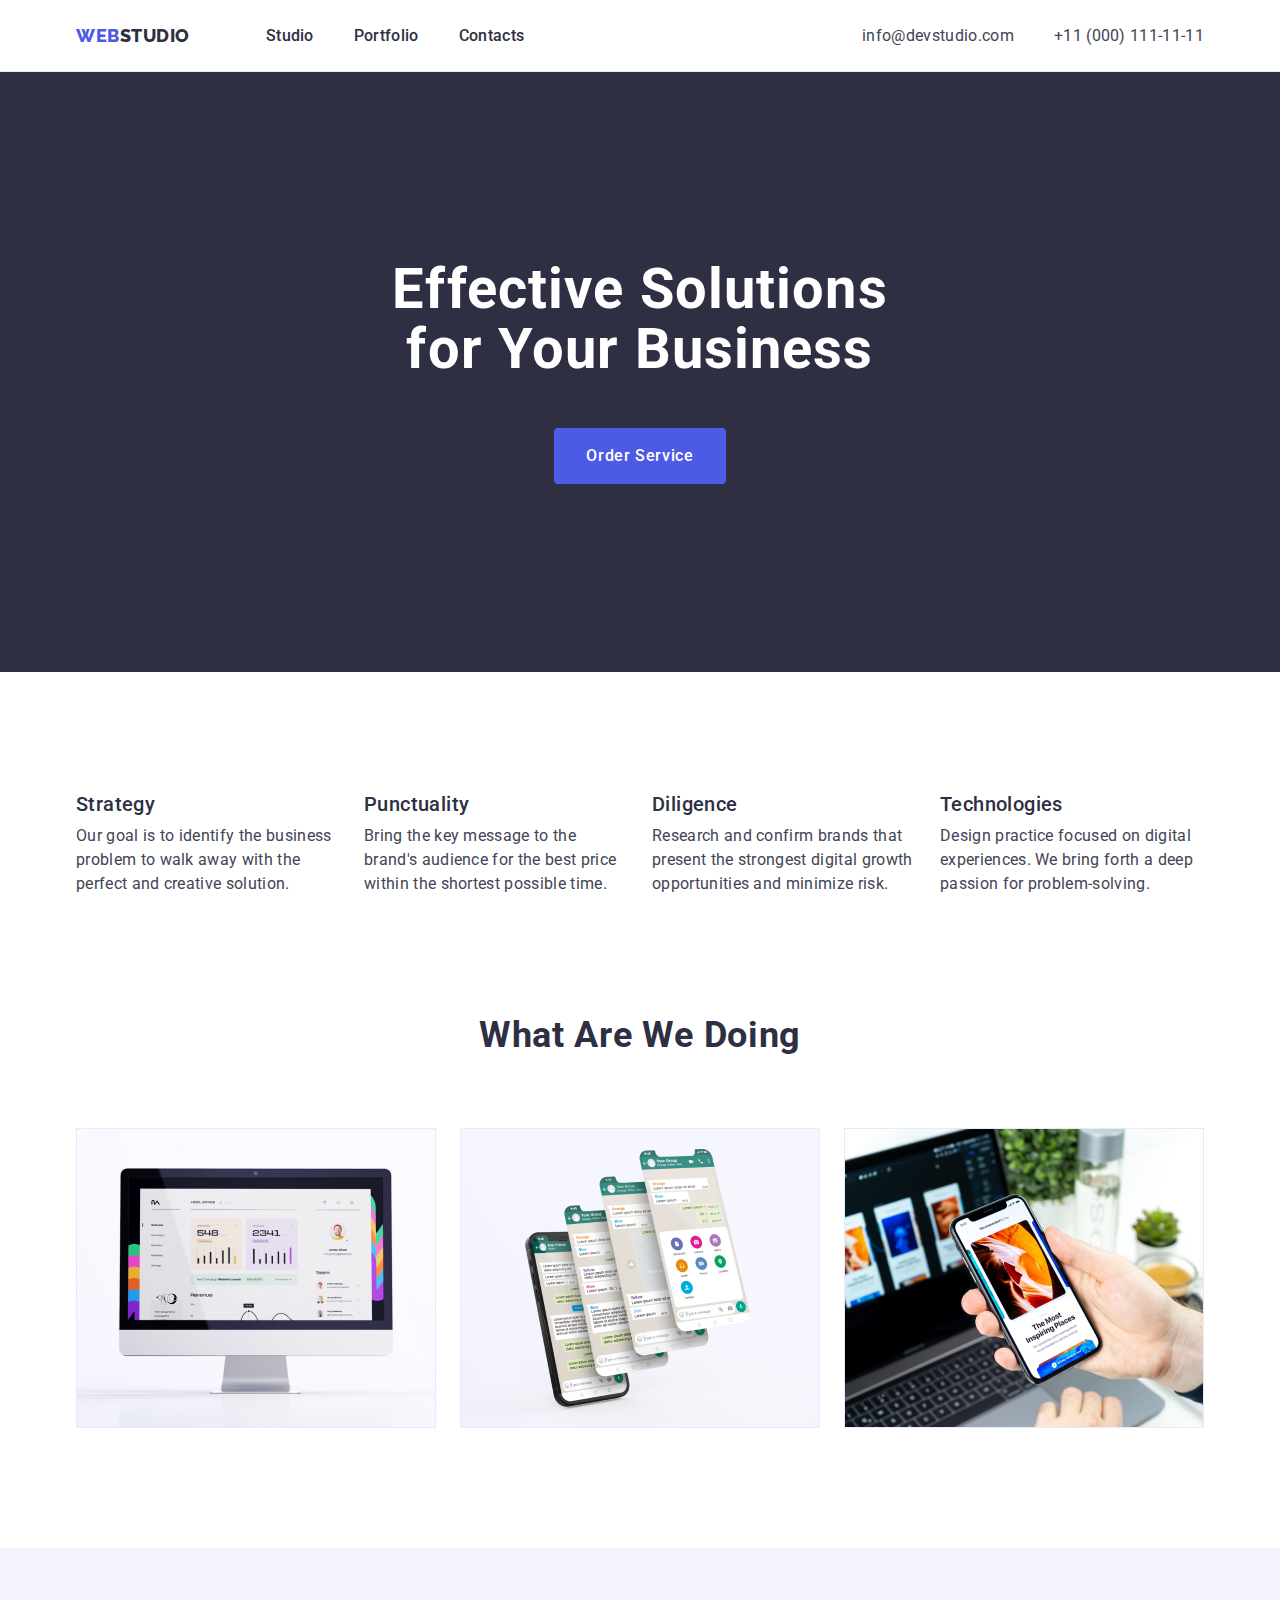
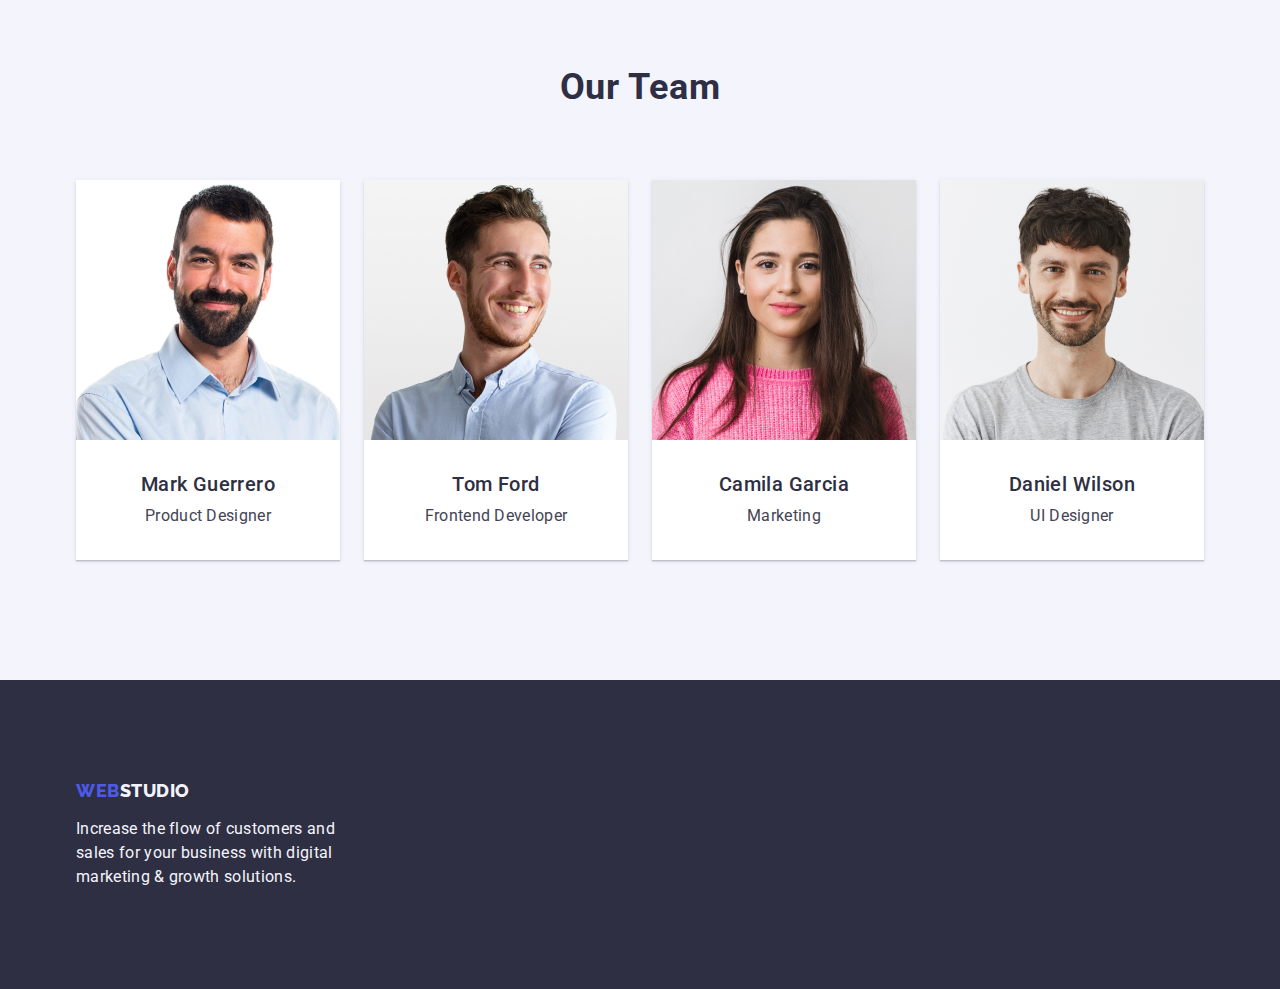
==== index.html @ 65614167 "Initial commit" ====
<!DOCTYPE html>
<html lang="en">
  <head>
    <meta charset="UTF-8" />
    <meta http-equiv="X-UA-Compatible" content="IE=edge" />
    <meta name="viewport" content="width=device-width, initial-scale=1.0" />
    <link rel="preconnect" href="https://fonts.googleapis.com" />
    <link rel="preconnect" href="https://fonts.gstatic.com" crossorigin />
    <link
      href="https://fonts.googleapis.com/css2?family=Raleway:wght@800&family=Roboto:wght@400;500;700;900&display=swap"
      rel="stylesheet"
    />
    <link
      rel="stylesheet"
      href="https://cdnjs.cloudflare.com/ajax/libs/modern-normalize/1.1.0/modern-normalize.min.css"
    />
    <link rel="stylesheet" href="./css/styles.css" />
    <title>WebStudio</title>
  </head>
  <body>
    <!-- Шапка макету -->
    <header class="page-header">
      <div class="main-nav container">
        <nav class="page-nav">
          <a href="./index.html" class="logo-page logo link"
            >Web<span class="logo-text-header">Studio</span></a
          >
          <ul class="site-nav list">
            <li class="nav-item">
              <a href="./index.html" class="nav-link link">Studio</a>
            </li>
            <li class="nav-item">
              <a href="./portfolio.html" class="nav-link link">Portfolio</a>
            </li>
            <li class="nav-item">
              <a href="" class="nav-link link">Contacts</a>
            </li>
          </ul>
        </nav>
        <!-- Контакти -->
        <address class="tel-email">
          <ul class="tel-email-contacs list">
            <li class="item">
              <a href="mailto:info@devstudio.com" class="tel-email-link link"
                >info@devstudio.com</a
              >
            </li>
            <li class="item">
              <a href="tel:+110001111111" class="tel-email-link link"
                >+11 (000) 111-11-11</a
              >
            </li>
          </ul>
        </address>
      </div>
    </header>
    <main>
      <!-- Секція Герой -->
      <section class="hero">
        <div class="container">
          <h1 class="hero-title">Effective Solutions for Your Business</h1>
          <button type="button" class="button hero-btn">Order Service</button>
        </div>
      </section>

      <!-- Секція 1 -->
      <section class="section">
        <div class="container">
          <h2 class="visually-hidden">advantages Webstudio</h2>
          <ul class="advantages list">
            <li class="adv-item">
              <h3 class="title">Strategy</h3>
              <p class="section-advantages-text">
                Our goal is to identify the business problem to walk away with
                the perfect and creative solution.
              </p>
            </li>
            <li class="adv-item">
              <h3 class="title">Punctuality</h3>
              <p class="section-advantages-text">
                Bring the key message to the brand's audience for the best price
                within the shortest possible time.
              </p>
            </li>
            <li class="adv-item">
              <h3 class="title">Diligence</h3>
              <p class="section-advantages-text">
                Research and confirm brands that present the strongest digital
                growth opportunities and minimize risk.
              </p>
            </li>
            <li class="adv-item">
              <h3 class="title">Technologies</h3>
              <p class="section-advantages-text">
                Design practice focused on digital experiences. We bring forth a
                deep passion for problem-solving.
              </p>
            </li>
          </ul>
        </div>
      </section>
      <!-- Секція 2 -->
      <section class="section-doing">
        <div class="container">
          <h2 class="section-title">What are we doing</h2>
          <ul class="our-works list">
            <li class="item">
              <img
                src="./images/mono.jpg"
                alt="monobblok"
                width="360"
                height="300"
              />
            </li>
            <li class="item">
              <img
                src="./images/smart.jpg"
                alt="smartphone"
                width="360"
                height="300"
              />
            </li>
            <li class="item">
              <img
                src="./images/smartnout.jpg"
                alt="smartphone in hands, laptop on the table"
                width="360"
                height="300"
              />
            </li>
          </ul>
        </div>
      </section>
      <!-- Секція 3 -->
      <section class="section-team">
        <div class="container">
          <h2 class="section-team-title">Our Team</h2>
          <ul class="sections-team list">
            <li class="section-team-card item">
              <img
                src="./images/mark.jpg"
                alt="photo mark guerrero"
                width="264"
                height="260"
              />
              <div class="card-team">
                <h3 class="section-team-title-empl">Mark Guerrero</h3>
                <p class="section-team-text">Product Designer</p>
              </div>
            </li>
            <li class="section-team-card item">
              <img
                src="./images/tom.jpg"
                alt="photo tom ford"
                width="264"
                height="260"
              />
              <div class="card-team">
                <h3 class="section-team-title-empl">Tom Ford</h3>
                <p class="section-team-text">Frontend Developer</p>
              </div>
            </li>
            <li class="section-team-card item">
              <img
                src="./images/camila.jpg"
                alt="photo camila garcia"
                width="264"
                height="260"
              />
              <div class="card-team">
                <h3 class="section-team-title-empl">Camila Garcia</h3>
                <p class="section-team-text">Marketing</p>
              </div>
            </li>
            <li class="section-team-card item">
              <img
                src="./images/daniel.jpg"
                alt="photo daniel wilson"
                width="264"
                height="260"
              />
              <div class="card-team">
                <h3 class="section-team-title-empl">Daniel Wilson</h3>
                <p class="section-team-text">UI Designer</p>
              </div>
            </li>
          </ul>
        </div>
      </section>
    </main>
    <!-- Футер -->
    <footer class="footer">
      <div class="container">
        <a href="./index.html" class="footer-logo logo link"
          >Web<span class="logo-text-footer">Studio</span></a
        >
        <p class="footer-text">
          Increase the flow of customers and sales for your business with
          digital marketing & growth solutions.
        </p>
      </div>
    </footer>
  </body>
</html>
---- css/styles.css ----
html {
  box-sizing: border-box;
}

*,
*::before,
*::after {
  box-sizing: inherit;
}

:root {
  --primary-brand-color: #4d5ae5;
  --pressed-state-color: #404bbf;
  --title-text-color: #2e2f42;
  --body-text-color: #434455;
  --accent-color: #e7e9fc;
  --background-section-color: #f4f4fd;
  --background-dark-color: #2e2f42;
  --background-white-color: #ffffff;
}

body {
  background-color: var(--background-white-color);
  color: var(--body-text-color);
  font-family: 'Roboto', sans-serif;
}

img {
  display: block;
  max-width: 100%;
}
h1,
h2,
h3,
h4,
h5,
h6,
p {
  margin: 0;
}
/* Скидання значень */
.list {
  list-style: none;
  padding: 0;
  margin: 0;
}

.link {
  text-decoration: none;
}

/* Контейнер */
.container {
  width: 1158px;
  padding-left: 15px;
  padding-right: 15px;
  margin-left: auto;
  margin-right: auto;
}

/* Шапка */

.page-header {
  border-bottom: 1px solid var(--accent-color);
  max-height: 72px;
}

/* Логотип */
.logo {
  color: var(--title-text-color);
  font-family: 'Raleway', sans-serif;
  font-weight: 800;
  font-size: 18px;
  line-height: 1.17;
  letter-spacing: 0.03em;
  text-transform: uppercase;
  color: #4d5ae5;
}
.logo-text-header {
  color: var(--title-text-color);
}
.logo-page {
  margin-right: 76px;
}

/* Навігація */
.main-nav,
.page-nav,
.main-filters {
  display: flex;
  align-items: center;
  margin-right: auto;
}

.site-nav {
  display: flex;
  gap: 40px;
}
.tel-email-contacs {
  display: flex;
  gap: 40px;
}

.nav-link {
  display: block;
  padding: 24px 0;
  color: var(--title-text-color);
  font-weight: 500;
  font-size: 16px;
  line-height: 1.5;
  letter-spacing: 0.02em;
}

.nav-link:hover,
.nav-link:focus {
  color: var(--pressed-state-color);
}
/* Контакти */

.tel-email-link {
  display: block;
  padding-top: 24px;
  padding-bottom: 24px;
  font-style: normal;
  font-size: 16px;
  line-height: 1.5;
  letter-spacing: 0.02em;
  color: var(--body-text-color);
}

.tel-email-link:hover,
.tel-email-link:focus {
  color: var(--pressed-state-color);
}

/* Секція герой */

.hero {
  padding-top: 188px;
  padding-bottom: 188px;
  text-align: center;
  background-color: var(--background-dark-color);
}
.hero-title {
  margin-top: 0;
  margin-right: auto;
  margin-left: auto;
  margin-bottom: 48px;

  color: var(--background-white-color);
  font-weight: 700;
  font-size: 56px;
  max-width: 496px;
  line-height: 1.07;
  letter-spacing: 0.02em;
}

/* Кнопки */
.button {
  display: block;
  border-radius: 4px;
  padding: 16px 32px;
  min-width: 169px;
  text-align: center;

  background-color: var(--primary-brand-color);
  color: var(--background-white-color);
  font-family: inherit;
  font-weight: 500;
  font-size: 16px;
  line-height: 1.5;
  align-items: center;
  letter-spacing: 0.04em;
  cursor: pointer;
}

.button.hero-btn {
  border: none;
  margin: 0 auto;
}
.button.hero-btn:hover,
.button.hero-btn:focus {
  background-color: var(--pressed-state-color);
}
/* Секція 2 */
.section-title,
.section-team-title {
  margin-top: 0;
  margin-bottom: 72px;
  color: var(--title-text-color);
  font-weight: 700;
  font-size: 36px;
  line-height: 1.11;
  text-align: center;
  letter-spacing: 0.02em;
  text-transform: capitalize;
}
.advantages {
  display: flex;
  gap: 24px;
  /* padding: 120px 0; */
}
.section {
  padding: 120px 0;
}
.visually-hidden {
  position: absolute;
  width: 1px;
  height: 1px;
  margin: -1px;
  border: 0;
  padding: 0;

  white-space: nowrap;
  clip-path: inset(100%);
  clip: rect(0 0 0 0);
  overflow: hidden;
}

.adv-item {
  width: 264px;
}

.advantages .title,
.services-title,
.section-team-title-empl {
  margin-top: 0;
  margin-bottom: 8px;
  color: var(--title-text-color);
  font-weight: 500;
  font-size: 20px;
  line-height: 1.2;
  letter-spacing: 0.02em;
}

.section-advantages-text,
.section-team-text,
.services-text,
.footer-text {
  margin-top: 0;
  margin-bottom: 0;
  font-size: 16px;
  line-height: 1.5;
  letter-spacing: 0.02em;
}

.services-text {
  color: var(--body-text-color);
}

/* Секція 2 */
.section-doing {
  padding-bottom: 120px;
}
.our-works,
.sections-team {
  display: flex;
  gap: 24px;
}
/* Секція 3 */
.section-team {
  padding-top: 120px;
  padding-bottom: 120px;
  background-color: var(--background-section-color);
}
.section-team-card {
  background: var(--background-white-color);
  box-shadow: 0px 1px 6px rgba(46, 47, 66, 0.08),
    0px 1px 1px rgba(46, 47, 66, 0.16), 0px 2px 1px rgba(46, 47, 66, 0.08);

  background-color: var(--background-white-color);
}
.card-team {
  padding-top: 32px;
  padding-bottom: 32px;
  padding-left: 16px;
  padding-right: 16px;

  text-align: center;
  border-radius: 0px 0px 4px 4px;
}
/* футер */
.footer {
  padding-top: 100px;
  padding-bottom: 100px;

  background-color: var(--background-dark-color);
  color: var(--background-section-color);
}

.footer-logo {
  display: inline-block;
  margin-bottom: 16px;
}
.logo-text-footer {
  color: var(--background-section-color);
}
.footer-text {
  width: 264px;
}
/* Портфоліо */
.section-portfolio {
  padding: 96px 0 120px 0;
}

/* Кнопки портфоліо */
.main-filters {
  justify-content: center;
  gap: 24px;
  margin-bottom: 72px;
}
.button.filters {
  padding: 12px 24px;
  border: 1px solid var(--accent-color);

  min-width: 69px;

  background-color: var(--background-section-color);
  color: var(--primary-brand-color);
}

.button.filters:hover,
.button.filters:focus {
  background-color: var(--pressed-state-color);
  color: var(--background-white-color);
  border: 1px solid transparent;
}
.services {
  display: flex;
  flex-wrap: wrap;
  gap: 48px 24px;
}
.services-list {
  width: 360px;
}

.card-content {
  padding: 32px 16px;
  border-left: 1px solid var(--accent-color);
  border-right: 1px solid var(--accent-color);
  border-bottom: 1px solid var(--accent-color);
}
.card-services-title {
  margin-top: 0;
  margin-bottom: 8px;
  color: var(--title-text-color);
  font-weight: 500;
  font-size: 20px;
  line-height: 1.2;
  letter-spacing: 0.02em;
}
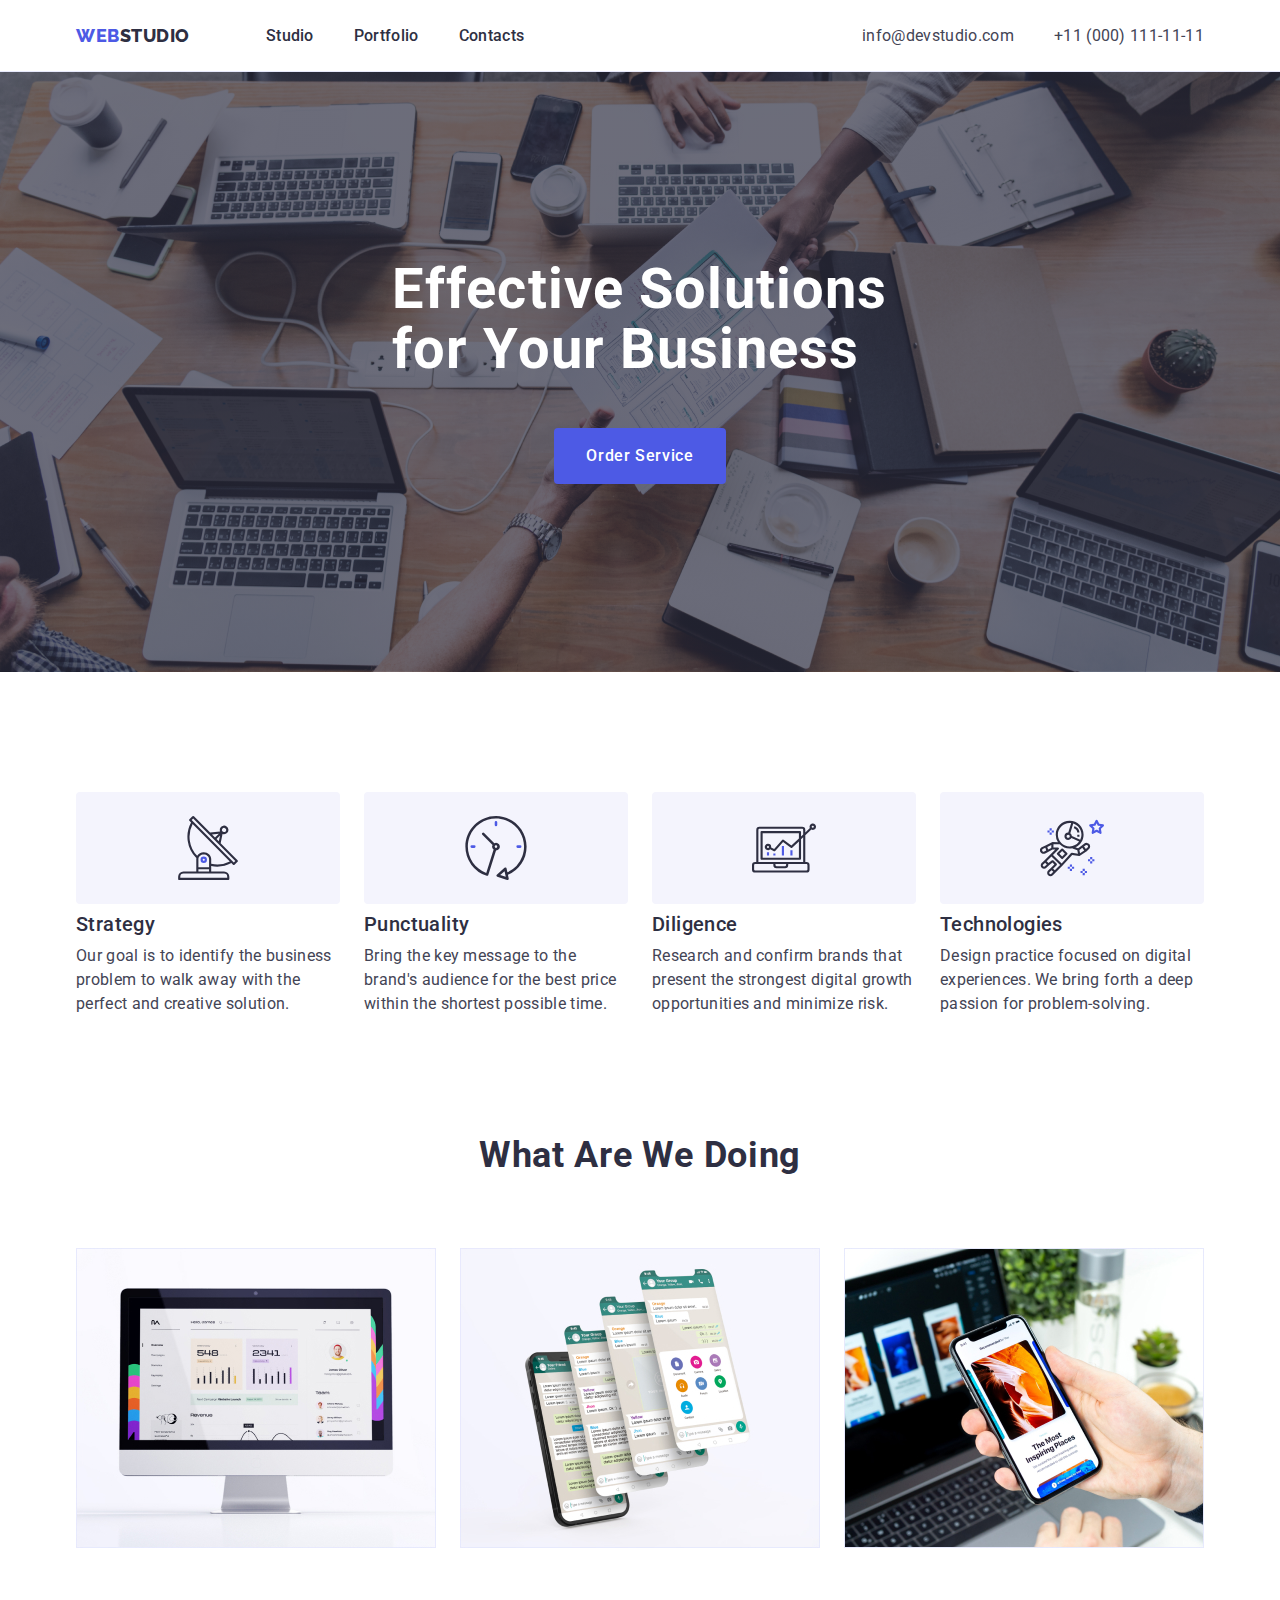
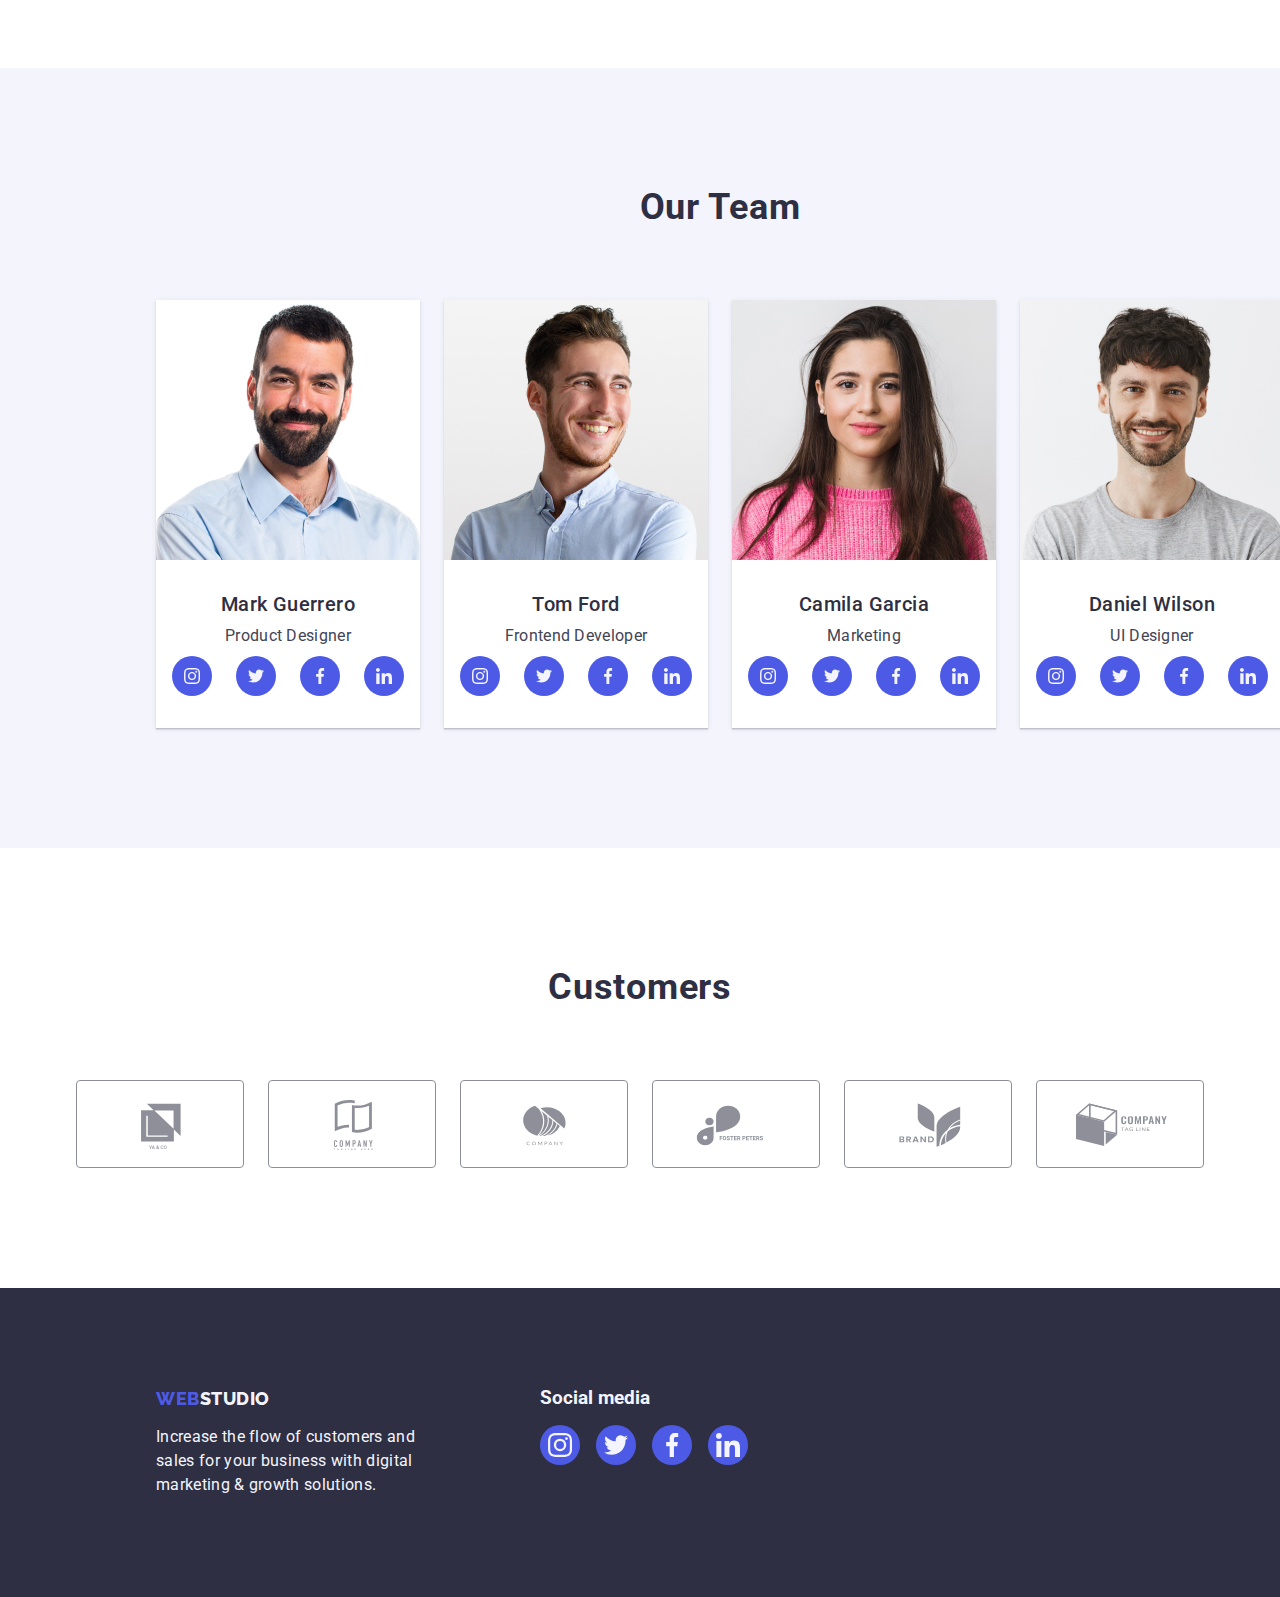
==== commit cebbf4b1: "hw-four" ====
--- a/index.html
+++ b/index.html
@@ -69,6 +69,9 @@
           <h2 class="visually-hidden">advantages Webstudio</h2>
           <ul class="advantages list">
             <li class="adv-item">
+              <svg class="feature-icon" widht="64" height="64">
+                <use href="./images/icon.svg#icon-antenna-1"></use>
+              </svg>
               <h3 class="title">Strategy</h3>
               <p class="section-advantages-text">
                 Our goal is to identify the business problem to walk away with
@@ -76,6 +79,9 @@
               </p>
             </li>
             <li class="adv-item">
+              <svg class="feature-icon" widht="64" height="64">
+                <use href="./images/icon.svg#icon-clock-1"></use>
+              </svg>
               <h3 class="title">Punctuality</h3>
               <p class="section-advantages-text">
                 Bring the key message to the brand's audience for the best price
@@ -83,6 +89,9 @@
               </p>
             </li>
             <li class="adv-item">
+              <svg class="feature-icon" widht="64" height="64">
+                <use href="./images/icon.svg#icon-diagram-1"></use>
+              </svg>
               <h3 class="title">Diligence</h3>
               <p class="section-advantages-text">
                 Research and confirm brands that present the strongest digital
@@ -90,6 +99,9 @@
               </p>
             </li>
             <li class="adv-item">
+              <svg class="feature-icon" widht="64" height="64">
+                <use href="./images/icon.svg#icon-astronaut-1"></use>
+              </svg>
               <h3 class="title">Technologies</h3>
               <p class="section-advantages-text">
                 Design practice focused on digital experiences. We bring forth a
@@ -146,8 +158,41 @@
               <div class="card-team">
                 <h3 class="section-team-title-empl">Mark Guerrero</h3>
                 <p class="section-team-text">Product Designer</p>
+                <ul class="social-list list">
+                  <li class="social-list-item">
+                    <a href="" class="social-list-link">
+                      <svg class="social-list-icon" widht="16" height="16">
+                        <use
+                          href="./images/icon.svg#icon-instagram-2"
+                        ></use></svg
+                    ></a>
+                  </li>
+                  <li class="social-list-item">
+                    <a href="" class="social-list-link">
+                      <svg class="social-list-icon" widht="16" height="16">
+                        <use href="./images/icon.svg#icon-twitter-1"></use></svg
+                    ></a>
+                  </li>
+                  <li class="social-list-item">
+                    <a href="" class="social-list-link">
+                      <svg class="social-list-icon" widht="16" height="16">
+                        <use
+                          href="./images/icon.svg#icon-facebook-1"
+                        ></use></svg
+                    ></a>
+                  </li>
+                  <li class="social-list-item">
+                    <a href="" class="social-list-link">
+                      <svg class="social-list-icon" widht="16" height="16">
+                        <use
+                          href="./images/icon.svg#icon-linkedin-1"
+                        ></use></svg
+                    ></a>
+                  </li>
+                </ul>
               </div>
             </li>
+
             <li class="section-team-card item">
               <img
                 src="./images/tom.jpg"
@@ -158,6 +203,38 @@
               <div class="card-team">
                 <h3 class="section-team-title-empl">Tom Ford</h3>
                 <p class="section-team-text">Frontend Developer</p>
+                <ul class="social-list list">
+                  <li class="social-list-item">
+                    <a href="" class="social-list-link">
+                      <svg class="social-list-icon" widht="16" height="16">
+                        <use
+                          href="./images/icon.svg#icon-instagram-2"
+                        ></use></svg
+                    ></a>
+                  </li>
+                  <li class="social-list-item">
+                    <a href="" class="social-list-link">
+                      <svg class="social-list-icon" widht="16" height="16">
+                        <use href="./images/icon.svg#icon-twitter-1"></use></svg
+                    ></a>
+                  </li>
+                  <li class="social-list-item">
+                    <a href="" class="social-list-link">
+                      <svg class="social-list-icon" widht="16" height="16">
+                        <use
+                          href="./images/icon.svg#icon-facebook-1"
+                        ></use></svg
+                    ></a>
+                  </li>
+                  <li class="social-list-item">
+                    <a href="" class="social-list-link">
+                      <svg class="social-list-icon" widht="16" height="16">
+                        <use
+                          href="./images/icon.svg#icon-linkedin-1"
+                        ></use></svg
+                    ></a>
+                  </li>
+                </ul>
               </div>
             </li>
             <li class="section-team-card item">
@@ -170,6 +247,38 @@
               <div class="card-team">
                 <h3 class="section-team-title-empl">Camila Garcia</h3>
                 <p class="section-team-text">Marketing</p>
+                <ul class="social-list list">
+                  <li class="social-list-item">
+                    <a href="" class="social-list-link">
+                      <svg class="social-list-icon" widht="16" height="16">
+                        <use
+                          href="./images/icon.svg#icon-instagram-2"
+                        ></use></svg
+                    ></a>
+                  </li>
+                  <li class="social-list-item">
+                    <a href="" class="social-list-link">
+                      <svg class="social-list-icon" widht="16" height="16">
+                        <use href="./images/icon.svg#icon-twitter-1"></use></svg
+                    ></a>
+                  </li>
+                  <li class="social-list-item">
+                    <a href="" class="social-list-link">
+                      <svg class="social-list-icon" widht="16" height="16">
+                        <use
+                          href="./images/icon.svg#icon-facebook-1"
+                        ></use></svg
+                    ></a>
+                  </li>
+                  <li class="social-list-item">
+                    <a href="" class="social-list-link">
+                      <svg class="social-list-icon" widht="16" height="16">
+                        <use
+                          href="./images/icon.svg#icon-linkedin-1"
+                        ></use></svg
+                    ></a>
+                  </li>
+                </ul>
               </div>
             </li>
             <li class="section-team-card item">
@@ -182,22 +291,126 @@
               <div class="card-team">
                 <h3 class="section-team-title-empl">Daniel Wilson</h3>
                 <p class="section-team-text">UI Designer</p>
+                <ul class="social-list list">
+                  <li class="social-list-item">
+                    <a href="" class="social-list-link">
+                      <svg class="social-list-icon" widht="16" height="16">
+                        <use
+                          href="./images/icon.svg#icon-instagram-2"
+                        ></use></svg
+                    ></a>
+                  </li>
+                  <li class="social-list-item">
+                    <a href="" class="social-list-link">
+                      <svg class="social-list-icon" widht="16" height="16">
+                        <use href="./images/icon.svg#icon-twitter-1"></use></svg
+                    ></a>
+                  </li>
+                  <li class="social-list-item">
+                    <a href="" class="social-list-link">
+                      <svg class="social-list-icon" widht="16" height="16">
+                        <use
+                          href="./images/icon.svg#icon-facebook-1"
+                        ></use></svg
+                    ></a>
+                  </li>
+                  <li class="social-list-item">
+                    <a href="" class="social-list-link">
+                      <svg class="social-list-icon" widht="16" height="16">
+                        <use
+                          href="./images/icon.svg#icon-linkedin-1"
+                        ></use></svg
+                    ></a>
+                  </li>
+                </ul>
               </div>
+            </li>
+          </ul>
+        </div>
+      </section>
+
+      <!-- Секція 4 -->
+      <section class="section">
+        <div class="container">
+          <h2 class="section-customers-title">Customers</h2>
+          <ul class="customers-list list">
+            <li class="customers-list-item">
+              <svg class="customers-icon" widht="104" height="56">
+                <use href="./images/icon.svg#icon-Logo-YaCo"></use>
+              </svg>
+            </li>
+            <li class="customers-list-item">
+              <svg class="customers-icon" widht="104" height="56">
+                <use href="./images/icon.svg#icon-Logo-Tagline"></use>
+              </svg>
+            </li>
+            <li class="customers-list-item">
+              <svg class="customers-icon" widht="104" height="56">
+                <use href="./images/icon.svg#icon-Logo-Company"></use>
+              </svg>
+            </li>
+            <li class="customers-list-item">
+              <svg class="customers-icon" widht="104" height="56">
+                <use href="./images/icon.svg#icon-Logo-Foster"></use>
+              </svg>
+            </li>
+
+            <li class="customers-list-item">
+              <svg class="customers-icon" widht="104" height="56">
+                <use href="./images/icon.svg#icon-Logo-Brand"></use>
+              </svg>
+            </li>
+            <li class="customers-list-item">
+              <svg class="customers-icon" widht="104" height="56">
+                <use href="./images/icon.svg#icon-Logo-Tag-Line"></use>
+              </svg>
             </li>
           </ul>
         </div>
       </section>
     </main>
+
     <!-- Футер -->
     <footer class="footer">
-      <div class="container">
-        <a href="./index.html" class="footer-logo logo link"
-          >Web<span class="logo-text-footer">Studio</span></a
-        >
-        <p class="footer-text">
-          Increase the flow of customers and sales for your business with
-          digital marketing & growth solutions.
-        </p>
+      <div class="footer-container container">
+        <div class="footer-one-part">
+          <a href="./index.html" class="footer-logo logo link"
+            >Web<span class="logo-text-footer">Studio</span></a
+          >
+          <p class="footer-text">
+            Increase the flow of customers and sales for your business with
+            digital marketing & growth solutions.
+          </p>
+        </div>
+        <div class="footer-two-part">
+          <h3 class="footer-social-title">Social media</h3>
+          <ul class="footer-social-list list">
+            <li>
+              <a href="" class="social-list-link">
+                <svg class="social-list-icon" widht="24" height="24">
+                  <use href="./images/icon.svg#icon-instagram-2"></use></svg
+              ></a>
+            </li>
+            <li>
+              <a href="" class="social-list-link">
+                <svg class="social-list-icon" widht="24" height="24">
+                  <use href="./images/icon.svg#icon-twitter-1"></use></svg
+              ></a>
+            </li>
+            <li>
+              <a href="" class="social-list-link">
+                <svg class="social-list-icon" widht="24" height="24">
+                  <use href="./images/icon.svg#icon-facebook-1"></use></svg
+              ></a>
+            </li>
+            <li>
+              <a href="" class="social-list-link">
+                <svg class="social-list-icon" widht="24" height="24">
+                  <use href="./images/icon.svg#icon-linkedin-1"></use></svg
+              ></a>
+            </li>
+          </ul>
+        </div>
       </div>
     </footer>
   </body>
--- a/css/styles.css
+++ b/css/styles.css
@@ -17,6 +17,7 @@
   --background-section-color: #f4f4fd;
   --background-dark-color: #2e2f42;
   --background-white-color: #ffffff;
+  --subtle-text: #8e8f99;
 }
 
 body {
@@ -136,10 +137,18 @@
 /* Секція герой */
 
 .hero {
+  max-width: 1440px;
   padding-top: 188px;
   padding-bottom: 188px;
-  text-align: center;
+  margin: 0 auto;
+  background-size: cover;
+  background-position: center;
   background-color: var(--background-dark-color);
+  background-image: linear-gradient(
+      rgba(46, 47, 66, 0.7),
+      rgba(46, 47, 66, 0.7)
+    ),
+    url('/images/people-office.jpg');
 }
 .hero-title {
   margin-top: 0;
@@ -184,7 +193,8 @@
 }
 /* Секція 2 */
 .section-title,
-.section-team-title {
+.section-team-title,
+.section-customers-title {
   margin-top: 0;
   margin-bottom: 72px;
   color: var(--title-text-color);
@@ -195,10 +205,18 @@
   letter-spacing: 0.02em;
   text-transform: capitalize;
 }
+.feature-icon {
+  display: block;
+  width: 264px;
+  height: 112px;
+  padding: 24px 100px;
+  margin-bottom: 8px;
+  background: var(--background-section-color);
+  border-radius: 4px;
+}
 .advantages {
   display: flex;
   gap: 24px;
-  /* padding: 120px 0; */
 }
 .section {
   padding: 120px 0;
@@ -259,8 +277,10 @@
 }
 /* Секція 3 */
 .section-team {
+  width: 1440px;
   padding-top: 120px;
   padding-bottom: 120px;
+  margin: 0 auto;
   background-color: var(--background-section-color);
 }
 .section-team-card {
@@ -279,15 +299,55 @@
   text-align: center;
   border-radius: 0px 0px 4px 4px;
 }
+.section-team-text {
+  margin-bottom: 8px;
+}
+.social-list {
+  display: flex;
+  justify-content: center;
+  gap: 24px;
+}
+.social-list-link {
+  display: flex;
+  justify-content: center;
+  align-items: center;
+  margin: 0;
+  width: 40px;
+  height: 40px;
+  border-radius: 50%;
+  background-color: var(--primary-brand-color);
+}
+
+/* Секція 4 */
+.customers-icon {
+  display: block;
+  width: 168px;
+  height: 88px;
+  padding: 16px 32px;
+  border: 1px solid var(--subtle-text);
+  border-radius: 4px;
+}
+.customers-list {
+  display: flex;
+  justify-content: center;
+  gap: 24px;
+}
 /* футер */
 .footer {
+  width: 1440px;
   padding-top: 100px;
   padding-bottom: 100px;
+  margin: 0 auto;
 
   background-color: var(--background-dark-color);
   color: var(--background-section-color);
 }
-
+.footer-container {
+  display: flex;
+}
+.footer-one-part {
+  margin-right: 120px;
+}
 .footer-logo {
   display: inline-block;
   margin-bottom: 16px;
@@ -297,6 +357,14 @@
 }
 .footer-text {
   width: 264px;
+}
+.footer-social-list {
+  display: flex;
+  justify-content: center;
+  gap: 16px;
+}
+.footer-social-title {
+  margin-bottom: 16px;
 }
 /* Портфоліо */
 .section-portfolio {
@@ -324,6 +392,8 @@
   background-color: var(--pressed-state-color);
   color: var(--background-white-color);
   border: 1px solid transparent;
+  box-shadow: 0px 3px 1px rgba(0, 0, 0, 0.1), 0px 2px 1px rgba(0, 0, 0, 0.08),
+    0px 2px 2px rgba(0, 0, 0, 0.12);
 }
 .services {
   display: flex;
@@ -332,6 +402,10 @@
 }
 .services-list {
   width: 360px;
+}
+.services-list:hover {
+  box-shadow: 0px 1px 6px rgba(46, 47, 66, 0.08),
+    0px 1px 1px rgba(46, 47, 66, 0.16), 0px 2px 1px rgba(46, 47, 66, 0.08);
 }
 
 .card-content {
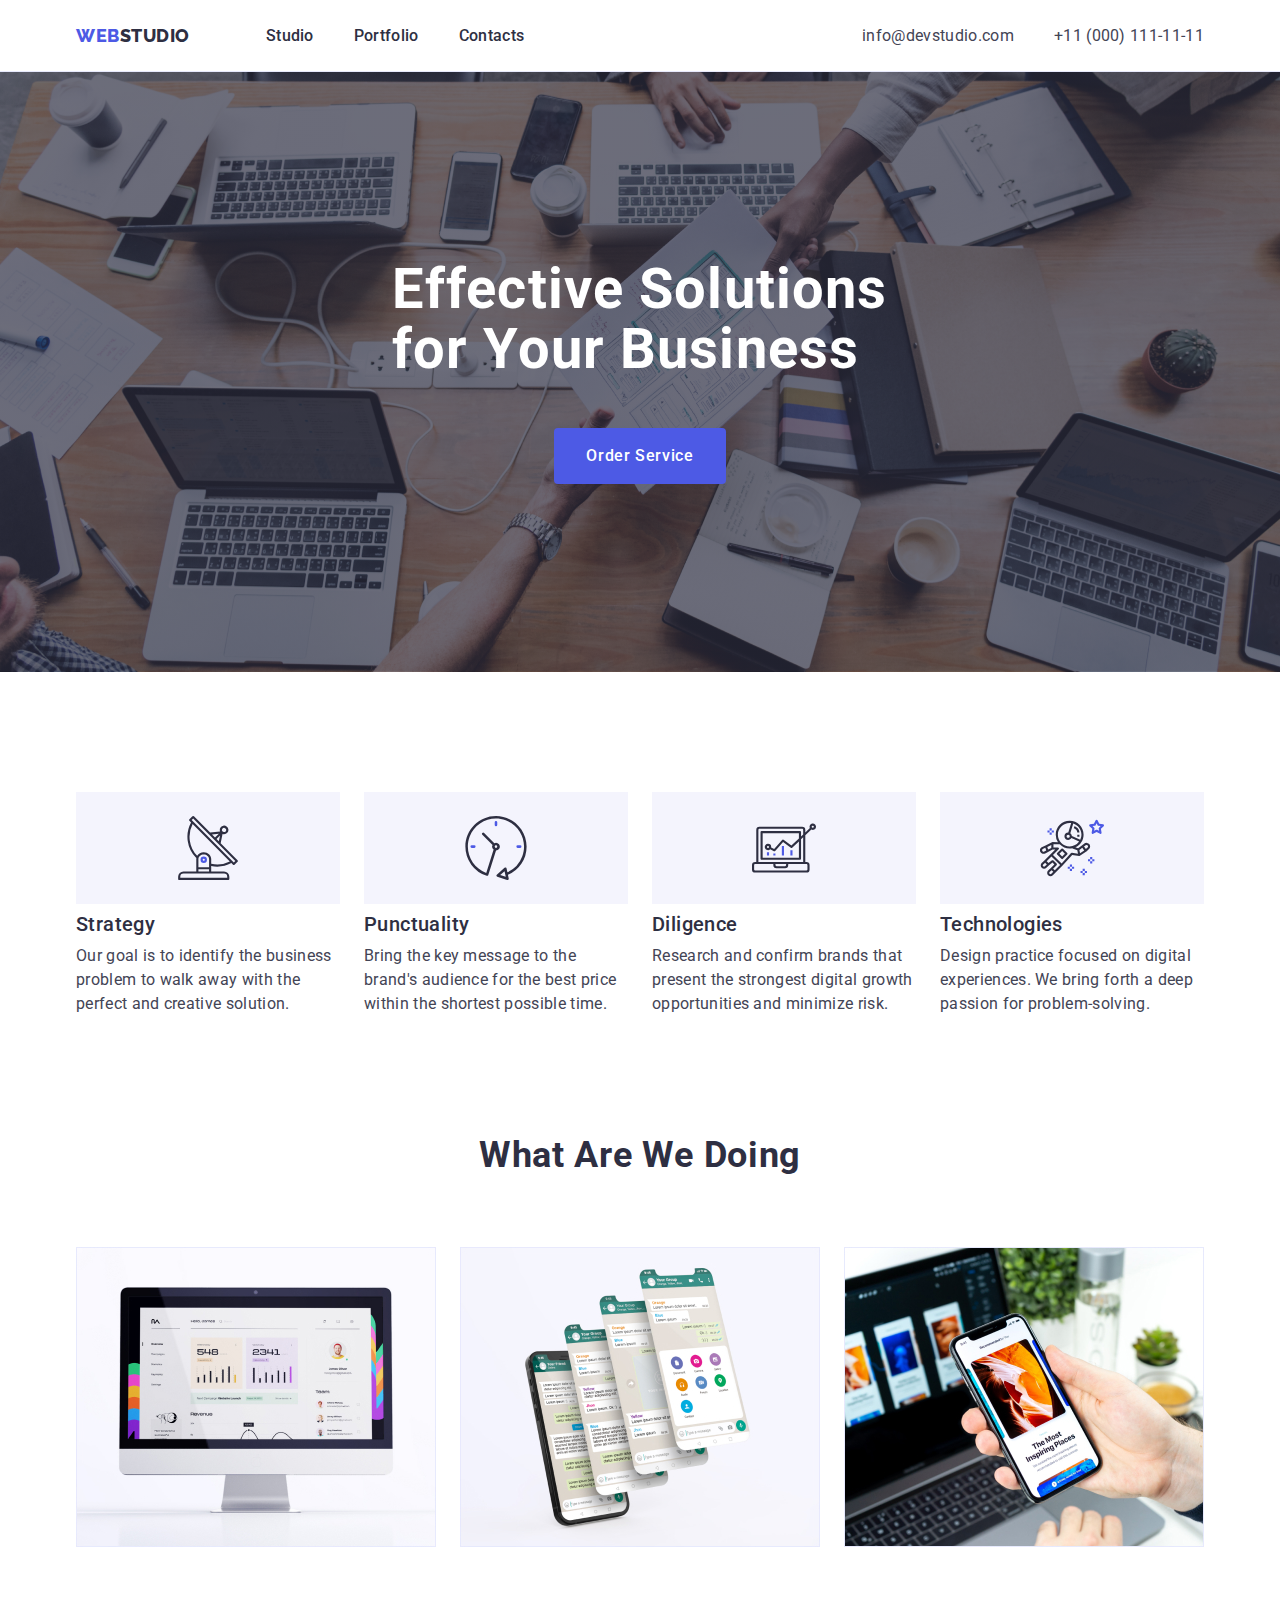
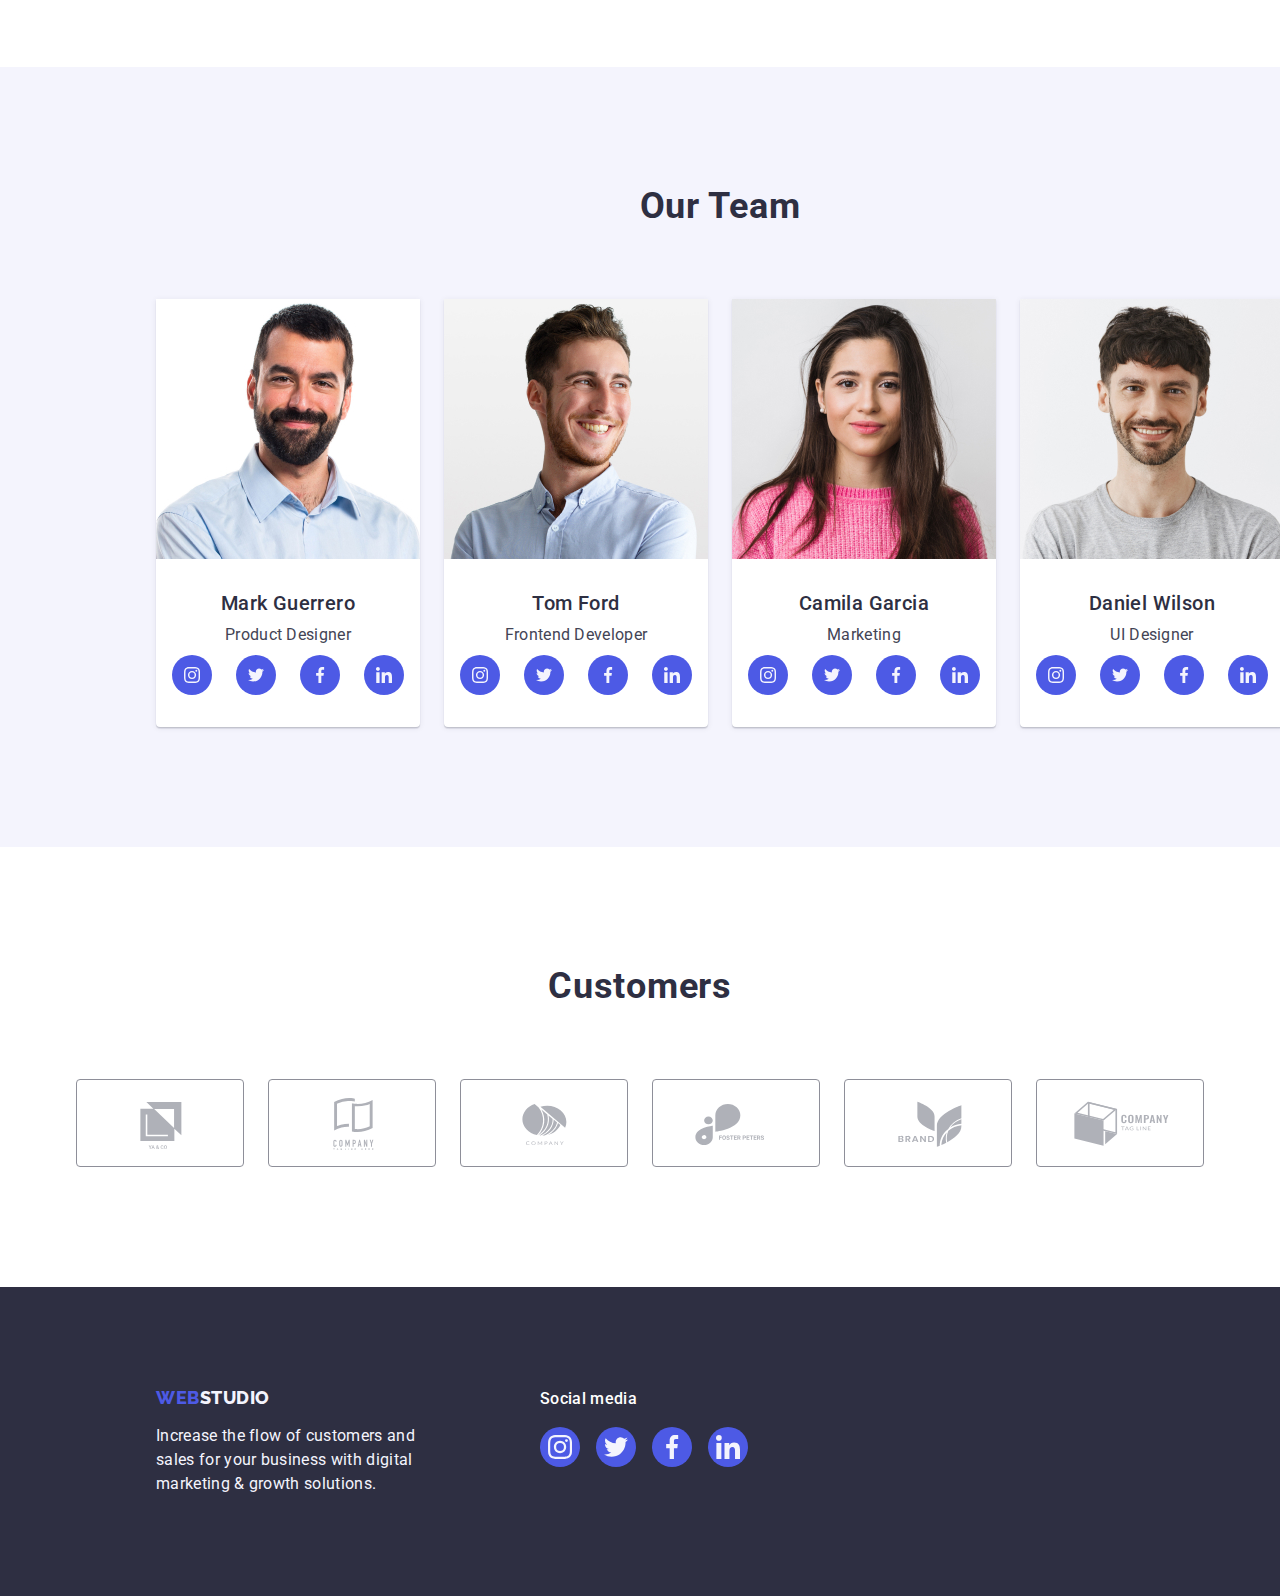
==== commit 2b3d75bc: "after one autochek" ====
--- a/index.html
+++ b/index.html
@@ -69,9 +69,11 @@
           <h2 class="visually-hidden">advantages Webstudio</h2>
           <ul class="advantages list">
             <li class="adv-item">
-              <svg class="feature-icon" widht="64" height="64">
-                <use href="./images/icon.svg#icon-antenna-1"></use>
-              </svg>
+              <div class="adv-icon">
+                <svg width="64" height="64">
+                  <use href="./images/icon.svg#icon-antenna-1"></use>
+                </svg>
+              </div>
               <h3 class="title">Strategy</h3>
               <p class="section-advantages-text">
                 Our goal is to identify the business problem to walk away with
@@ -79,9 +81,11 @@
               </p>
             </li>
             <li class="adv-item">
-              <svg class="feature-icon" widht="64" height="64">
-                <use href="./images/icon.svg#icon-clock-1"></use>
-              </svg>
+              <div class="adv-icon">
+                <svg width="64" height="64">
+                  <use href="./images/icon.svg#icon-clock-1"></use>
+                </svg>
+              </div>
               <h3 class="title">Punctuality</h3>
               <p class="section-advantages-text">
                 Bring the key message to the brand's audience for the best price
@@ -89,9 +93,11 @@
               </p>
             </li>
             <li class="adv-item">
-              <svg class="feature-icon" widht="64" height="64">
-                <use href="./images/icon.svg#icon-diagram-1"></use>
-              </svg>
+              <div class="adv-icon">
+                <svg width="64" height="64">
+                  <use href="./images/icon.svg#icon-diagram-1"></use>
+                </svg>
+              </div>
               <h3 class="title">Diligence</h3>
               <p class="section-advantages-text">
                 Research and confirm brands that present the strongest digital
@@ -99,9 +105,11 @@
               </p>
             </li>
             <li class="adv-item">
-              <svg class="feature-icon" widht="64" height="64">
-                <use href="./images/icon.svg#icon-astronaut-1"></use>
-              </svg>
+              <div class="adv-icon">
+                <svg width="64" height="64">
+                  <use href="./images/icon.svg#icon-astronaut-1"></use>
+                </svg>
+              </div>
               <h3 class="title">Technologies</h3>
               <p class="section-advantages-text">
                 Design practice focused on digital experiences. We bring forth a
@@ -161,7 +169,7 @@
                 <ul class="social-list list">
                   <li class="social-list-item">
                     <a href="" class="social-list-link">
-                      <svg class="social-list-icon" widht="16" height="16">
+                      <svg class="social-list-icon" width="16" height="16">
                         <use
                           href="./images/icon.svg#icon-instagram-2"
                         ></use></svg
@@ -169,13 +177,13 @@
                   </li>
                   <li class="social-list-item">
                     <a href="" class="social-list-link">
-                      <svg class="social-list-icon" widht="16" height="16">
+                      <svg class="social-list-icon" width="16" height="16">
                         <use href="./images/icon.svg#icon-twitter-1"></use></svg
                     ></a>
                   </li>
                   <li class="social-list-item">
                     <a href="" class="social-list-link">
-                      <svg class="social-list-icon" widht="16" height="16">
+                      <svg class="social-list-icon" width="16" height="16">
                         <use
                           href="./images/icon.svg#icon-facebook-1"
                         ></use></svg
@@ -183,7 +191,7 @@
                   </li>
                   <li class="social-list-item">
                     <a href="" class="social-list-link">
-                      <svg class="social-list-icon" widht="16" height="16">
+                      <svg class="social-list-icon" width="16" height="16">
                         <use
                           href="./images/icon.svg#icon-linkedin-1"
                         ></use></svg
@@ -206,7 +214,7 @@
                 <ul class="social-list list">
                   <li class="social-list-item">
                     <a href="" class="social-list-link">
-                      <svg class="social-list-icon" widht="16" height="16">
+                      <svg class="social-list-icon" width="16" height="16">
                         <use
                           href="./images/icon.svg#icon-instagram-2"
                         ></use></svg
@@ -214,13 +222,13 @@
                   </li>
                   <li class="social-list-item">
                     <a href="" class="social-list-link">
-                      <svg class="social-list-icon" widht="16" height="16">
+                      <svg class="social-list-icon" width="16" height="16">
                         <use href="./images/icon.svg#icon-twitter-1"></use></svg
                     ></a>
                   </li>
                   <li class="social-list-item">
                     <a href="" class="social-list-link">
-                      <svg class="social-list-icon" widht="16" height="16">
+                      <svg class="social-list-icon" width="16" height="16">
                         <use
                           href="./images/icon.svg#icon-facebook-1"
                         ></use></svg
@@ -228,7 +236,7 @@
                   </li>
                   <li class="social-list-item">
                     <a href="" class="social-list-link">
-                      <svg class="social-list-icon" widht="16" height="16">
+                      <svg class="social-list-icon" width="16" height="16">
                         <use
                           href="./images/icon.svg#icon-linkedin-1"
                         ></use></svg
@@ -250,7 +258,7 @@
                 <ul class="social-list list">
                   <li class="social-list-item">
                     <a href="" class="social-list-link">
-                      <svg class="social-list-icon" widht="16" height="16">
+                      <svg class="social-list-icon" width="16" height="16">
                         <use
                           href="./images/icon.svg#icon-instagram-2"
                         ></use></svg
@@ -258,13 +266,13 @@
                   </li>
                   <li class="social-list-item">
                     <a href="" class="social-list-link">
-                      <svg class="social-list-icon" widht="16" height="16">
+                      <svg class="social-list-icon" width="16" height="16">
                         <use href="./images/icon.svg#icon-twitter-1"></use></svg
                     ></a>
                   </li>
                   <li class="social-list-item">
                     <a href="" class="social-list-link">
-                      <svg class="social-list-icon" widht="16" height="16">
+                      <svg class="social-list-icon" width="16" height="16">
                         <use
                           href="./images/icon.svg#icon-facebook-1"
                         ></use></svg
@@ -272,7 +280,7 @@
                   </li>
                   <li class="social-list-item">
                     <a href="" class="social-list-link">
-                      <svg class="social-list-icon" widht="16" height="16">
+                      <svg class="social-list-icon" width="16" height="16">
                         <use
                           href="./images/icon.svg#icon-linkedin-1"
                         ></use></svg
@@ -294,7 +302,7 @@
                 <ul class="social-list list">
                   <li class="social-list-item">
                     <a href="" class="social-list-link">
-                      <svg class="social-list-icon" widht="16" height="16">
+                      <svg class="social-list-icon" width="16" height="16">
                         <use
                           href="./images/icon.svg#icon-instagram-2"
                         ></use></svg
@@ -302,13 +310,13 @@
                   </li>
                   <li class="social-list-item">
                     <a href="" class="social-list-link">
-                      <svg class="social-list-icon" widht="16" height="16">
+                      <svg class="social-list-icon" width="16" height="16">
                         <use href="./images/icon.svg#icon-twitter-1"></use></svg
                     ></a>
                   </li>
                   <li class="social-list-item">
                     <a href="" class="social-list-link">
-                      <svg class="social-list-icon" widht="16" height="16">
+                      <svg class="social-list-icon" width="16" height="16">
                         <use
                           href="./images/icon.svg#icon-facebook-1"
                         ></use></svg
@@ -316,7 +324,7 @@
                   </li>
                   <li class="social-list-item">
                     <a href="" class="social-list-link">
-                      <svg class="social-list-icon" widht="16" height="16">
+                      <svg class="social-list-icon" width="16" height="16">
                         <use
                           href="./images/icon.svg#icon-linkedin-1"
                         ></use></svg
@@ -335,35 +343,41 @@
           <h2 class="section-customers-title">Customers</h2>
           <ul class="customers-list list">
             <li class="customers-list-item">
-              <svg class="customers-icon" widht="104" height="56">
-                <use href="./images/icon.svg#icon-Logo-YaCo"></use>
-              </svg>
-            </li>
-            <li class="customers-list-item">
-              <svg class="customers-icon" widht="104" height="56">
-                <use href="./images/icon.svg#icon-Logo-Tagline"></use>
-              </svg>
-            </li>
-            <li class="customers-list-item">
-              <svg class="customers-icon" widht="104" height="56">
-                <use href="./images/icon.svg#icon-Logo-Company"></use>
-              </svg>
-            </li>
-            <li class="customers-list-item">
-              <svg class="customers-icon" widht="104" height="56">
-                <use href="./images/icon.svg#icon-Logo-Foster"></use>
-              </svg>
+              <a href="" class="customers-list-link">
+                <svg class="customers-icon" width="104" height="56">
+                  <use href="./images/icon.svg#icon-Logo-YaCo"></use></svg
+              ></a>
+            </li>
+            <li class="customers-list-item">
+              <a href="" class="customers-list-link">
+                <svg class="customers-icon" width="104" height="56">
+                  <use href="./images/icon.svg#icon-Logo-Tagline"></use></svg
+              ></a>
+            </li>
+            <li class="customers-list-item">
+              <a href="" class="customers-list-link">
+                <svg class="customers-icon" width="104" height="56">
+                  <use href="./images/icon.svg#icon-Logo-Company"></use></svg
+              ></a>
+            </li>
+            <li class="customers-list-item">
+              <a href="" class="customers-list-link">
+                <svg class="customers-icon" width="104" height="56">
+                  <use href="./images/icon.svg#icon-Logo-Foster"></use></svg
+              ></a>
             </li>
 
             <li class="customers-list-item">
-              <svg class="customers-icon" widht="104" height="56">
-                <use href="./images/icon.svg#icon-Logo-Brand"></use>
-              </svg>
-            </li>
-            <li class="customers-list-item">
-              <svg class="customers-icon" widht="104" height="56">
-                <use href="./images/icon.svg#icon-Logo-Tag-Line"></use>
-              </svg>
+              <a href="" class="customers-list-link">
+                <svg class="customers-icon" width="104" height="56">
+                  <use href="./images/icon.svg#icon-Logo-Brand"></use></svg
+              ></a>
+            </li>
+            <li class="customers-list-item">
+              <a href="" class="customers-list-link">
+                <svg class="customers-icon" width="104" height="56">
+                  <use href="./images/icon.svg#icon-Logo-Tag-Line"></use></svg
+              ></a>
             </li>
           </ul>
         </div>
@@ -383,29 +397,29 @@
           </p>
         </div>
         <div class="footer-two-part">
-          <h3 class="footer-social-title">Social media</h3>
+          <p class="footer-social-title">Social media</p>
           <ul class="footer-social-list list">
-            <li>
-              <a href="" class="social-list-link">
-                <svg class="social-list-icon" widht="24" height="24">
+            <li class="social-list-item">
+              <a href="" class="footer-social-list-link">
+                <svg class="social-list-icon" width="24" height="24">
                   <use href="./images/icon.svg#icon-instagram-2"></use></svg
               ></a>
             </li>
-            <li>
-              <a href="" class="social-list-link">
-                <svg class="social-list-icon" widht="24" height="24">
+            <li class="social-list-item">
+              <a href="" class="footer-social-list-link">
+                <svg class="social-list-icon" width="24" height="24">
                   <use href="./images/icon.svg#icon-twitter-1"></use></svg
               ></a>
             </li>
-            <li>
-              <a href="" class="social-list-link">
-                <svg class="social-list-icon" widht="24" height="24">
+            <li class="social-list-item">
+              <a href="" class="footer-social-list-link">
+                <svg class="social-list-icon" width="24" height="24">
                   <use href="./images/icon.svg#icon-facebook-1"></use></svg
               ></a>
             </li>
-            <li>
-              <a href="" class="social-list-link">
-                <svg class="social-list-icon" widht="24" height="24">
+            <li class="social-list-item">
+              <a href="" class="footer-social-list-link">
+                <svg class="social-list-icon" width="24" height="24">
                   <use href="./images/icon.svg#icon-linkedin-1"></use></svg
               ></a>
             </li>
--- a/css/styles.css
+++ b/css/styles.css
@@ -18,6 +18,8 @@
   --background-dark-color: #2e2f42;
   --background-white-color: #ffffff;
   --subtle-text: #8e8f99;
+  --link-icon-color: #afb1b8;
+  --secondary-link-icon-color: #31d0aa;
 }
 
 body {
@@ -63,6 +65,8 @@
 
 .page-header {
   border-bottom: 1px solid var(--accent-color);
+  box-shadow: 0px 2px 1px rgba(46, 47, 66, 0.08),
+    0px 1px 1px rgba(46, 47, 66, 0.16), 0px 1px 6px rgba(46, 47, 66, 0.08);
   max-height: 72px;
 }
 
@@ -142,6 +146,7 @@
   padding-bottom: 188px;
   margin: 0 auto;
   background-size: cover;
+  background-repeat: no-repeat;
   background-position: center;
   background-color: var(--background-dark-color);
   background-image: linear-gradient(
@@ -200,20 +205,21 @@
   color: var(--title-text-color);
   font-weight: 700;
   font-size: 36px;
-  line-height: 1.11;
+  line-height: 1.1;
   text-align: center;
   letter-spacing: 0.02em;
   text-transform: capitalize;
 }
-.feature-icon {
-  display: block;
-  width: 264px;
+.adv-icon {
+  display: flex;
+  align-items: center;
+  justify-content: center;
   height: 112px;
-  padding: 24px 100px;
+  background-color: var(--background-section-color);
+  box-sizing: 4px;
   margin-bottom: 8px;
-  background: var(--background-section-color);
-  border-radius: 4px;
-}
+}
+
 .advantages {
   display: flex;
   gap: 24px;
@@ -285,16 +291,14 @@
 }
 .section-team-card {
   background: var(--background-white-color);
+  border-radius: 0px 0px 4px 4px;
   box-shadow: 0px 1px 6px rgba(46, 47, 66, 0.08),
     0px 1px 1px rgba(46, 47, 66, 0.16), 0px 2px 1px rgba(46, 47, 66, 0.08);
 
   background-color: var(--background-white-color);
 }
 .card-team {
-  padding-top: 32px;
-  padding-bottom: 32px;
-  padding-left: 16px;
-  padding-right: 16px;
+  padding: 32px 0;
 
   text-align: center;
   border-radius: 0px 0px 4px 4px;
@@ -307,8 +311,16 @@
   justify-content: center;
   gap: 24px;
 }
-.social-list-link {
-  display: flex;
+.social-list-icon {
+  display: block;
+  fill: var(--background-section-color);
+}
+
+.social-list-link,
+.footer-social-list-link {
+  display: flex;
+  width: 100%;
+  height: 100%;
   justify-content: center;
   align-items: center;
   margin: 0;
@@ -317,15 +329,28 @@
   border-radius: 50%;
   background-color: var(--primary-brand-color);
 }
-
+.social-list-link:hover,
+.social-list-link:focus {
+  background-color: var(--pressed-state-color);
+}
 /* Секція 4 */
-.customers-icon {
-  display: block;
+.customers-list-link {
+  display: flex;
   width: 168px;
   height: 88px;
-  padding: 16px 32px;
+  align-items: center;
+  justify-content: center;
   border: 1px solid var(--subtle-text);
   border-radius: 4px;
+  color: var(--link-icon-color);
+}
+.customers-list-link:hover,
+.customers-list-link:focus {
+  border-color: var(--pressed-state-color);
+  color: var(--pressed-state-color);
+}
+.customers-icon {
+  fill: currentColor;
 }
 .customers-list {
   display: flex;
@@ -344,9 +369,17 @@
 }
 .footer-container {
   display: flex;
-}
-.footer-one-part {
-  margin-right: 120px;
+  align-items: baseline;
+  gap: 120px;
+}
+.social-list-item {
+  width: 40px;
+  height: 40px;
+}
+
+.footer-social-list-link:hover,
+.footer-social-list-link:focus {
+  background-color: var(--secondary-link-icon-color);
 }
 .footer-logo {
   display: inline-block;
@@ -364,6 +397,13 @@
   gap: 16px;
 }
 .footer-social-title {
+  font-weight: 500;
+  font-size: 16px;
+  line-height: 1.5;
+
+  letter-spacing: 0.02em;
+
+  color: var(--background-white-color);
   margin-bottom: 16px;
 }
 /* Портфоліо */
@@ -403,7 +443,11 @@
 .services-list {
   width: 360px;
 }
-.services-list:hover {
+.services-link {
+  display: block;
+}
+.services-link:hover,
+.services-link:focus {
   box-shadow: 0px 1px 6px rgba(46, 47, 66, 0.08),
     0px 1px 1px rgba(46, 47, 66, 0.16), 0px 2px 1px rgba(46, 47, 66, 0.08);
 }
